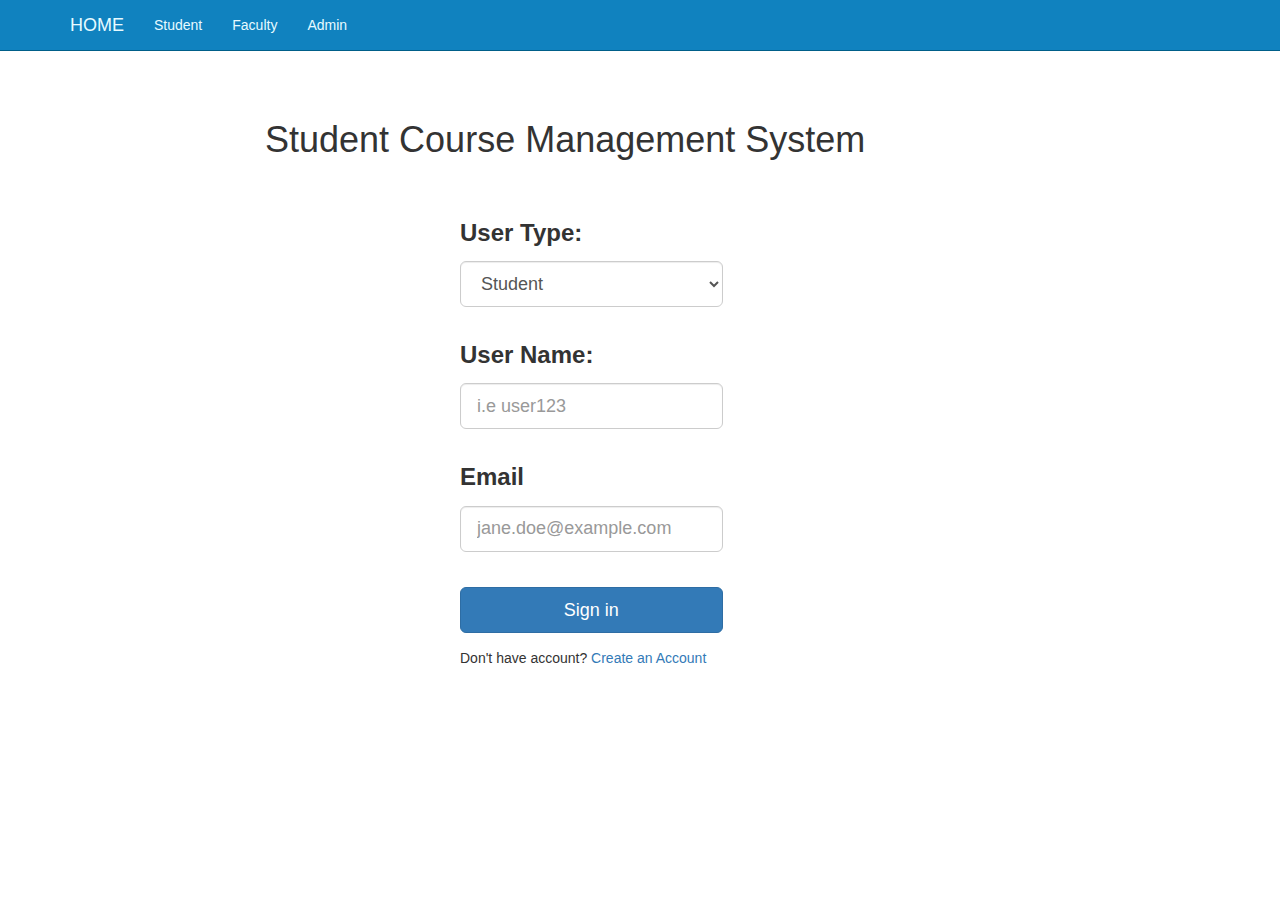
==== index.html @ 994ec931 "Initial commit" ====
<!DOCTYPE html>
<html lang="en">
<head>
    <meta charset="utf-8">
    <meta http-equiv="X-UA-Compatible" content="IE=edge">
    <meta name="viewport" content="width=device-width, initial-scale=1">
    <!-- The above 3 meta tags *must* come first in the head; any other head content must come *after* these tags -->
    <title>Bootstrap 101 Template</title>

    <!-- Bootstrap -->
    <link href="css/bootstrap.min.css" rel="stylesheet">
    <!--<link href="css/bootstrap.min.css" rel="stylesheet">-->
    <link href="css/main.css" rel="stylesheet">

    <!-- HTML5 shim and Respond.js for IE8 support of HTML5 elements and media queries -->
    <!-- WARNING: Respond.js doesn't work if you view the page via file:// -->
    <!--[if lt IE 9]>
    <script src="https://oss.maxcdn.com/html5shiv/3.7.2/html5shiv.min.js"></script>
    <script src="https://oss.maxcdn.com/respond/1.4.2/respond.min.js"></script>
    <![endif]-->
</head>
<body>
<nav class="navbar navbar-default navbar-fixed-top ">
    <div class="container">
        <div class="navbar-header">
            <button type="button" class="navbar-toggle collapsed" data-toggle="collapse" data-target="#navbar" aria-expanded="false" aria-controls="navbar">
                <span class="sr-only">Toggle navigation</span>
                <span class="icon-bar"></span>
                <span class="icon-bar"></span>
                <span class="icon-bar"></span>
            </button>
            <a class="navbar-brand" href="index.html">HOME</a>
        </div>
        <div id="navbar" class="collapse navbar-collapse">
            <ul class="nav navbar-nav">
                <li><a href="students.html">Student</a></li>
                <li><a href="faculty.html">Faculty</a></li>
                <li><a href="admin.html">Admin</a></li>

            </ul>
        </div>
    </div>
</nav>

<div class="container">

    <div class="row row-margin">
        <div class="col-md-2">

        </div>
        <div class="col-md-10">
            <h1>Student Course Management System</h1>
        </div>

    </div>
    <div class="row row-margin">
        <div class="col-md-4">
            <!-- Content -->
        </div>
        <div class="col-md-6">
            <form>
                <div class="row">
                    <div class="form-group col-md-6">
                        <h3> <label for="usertype">User Type:</label></h3>
                        <select id="usertype" class="form-control input-lg">
                            <option selected value="1">Student</option>
                            <option value="2">Faculty</option>
                            <option value="3">Admin</option>
                        </select>
                    </div>
                </div>
                <div class="row">
                    <div class="form-group col-md-6">
                        <h3> <label for="username">User Name:</label></h3>
                        <input type="text" class="form-control input-lg" id="username" placeholder="i.e user123">
                    </div>
                </div>
                <div class="row">
                    <div class="form-group col-md-6">
                        <h3> <label for="userpassword">Email</label></h3>
                        <input type="password" class="form-control input-lg" id="userpassword" placeholder="jane.doe@example.com">
                    </div>
                </div><br>
                <div class="row">
                    <div class="form-group col-md-6">
                        <div id="browse_app">
                            <a class="btn btn-lg btn-primary btn-block" href="students.html">Sign in</a>
                        </div>
                        <!--<button type="button" href="students.html" class="btn btn-lg btn-primary btn-block">Sign in</button>-->
                    </div>


                </div>
                <div class="row">
                    <div class="col-md-8">
                        <p>Don't have account? <a href="register.html">Create an Account</a></p>
                    </div>
                </div>
            </form>

        </div>
        <div class="col-md-2">
            <!-- Content -->
        </div>
    </div>
</div>

<!-- jQuery (necessary for Bootstrap's JavaScript plugins) -->
<script src="js/jquery.min.js"></script>
<!-- Include all compiled plugins (below), or include individual files as needed -->
<script src="js/bootstrap.min.js"></script>
<!--
<script src="js/bootstrap.min.js"></script>
-->
</body>
</html>
---- css/main.css ----
body { padding-top: 70px; }
/*

.enroll {
    background-color:#005f89 !important;
}
*/

.table th {
    text-align: center;
}

.table td {
    text-align: center;
}
.row-margin {
    margin-top: 30px;
    margin-bottom: 30px;
}

.navbar-default {
    background-color: #1082bf;
    border-color: #005f89;
}
.navbar-default .navbar-brand {
    color: #e7faff;
}
.navbar-default .navbar-brand:hover,
.navbar-default .navbar-brand:focus {
    color: #ffffff;
}
.navbar-default .navbar-text {
    color: #e7faff;
}
.navbar-default .navbar-nav > li > a {
    color: #e7faff;
}
.navbar-default .navbar-nav > li > a:hover,
.navbar-default .navbar-nav > li > a:focus {
    color: #ffffff;
}
.navbar-default .navbar-nav > .active > a,
.navbar-default .navbar-nav > .active > a:hover,
.navbar-default .navbar-nav > .active > a:focus {
    color: #ffffff;
    background-color: #005f89;
}
.navbar-default .navbar-nav > .open > a,
.navbar-default .navbar-nav > .open > a:hover,
.navbar-default .navbar-nav > .open > a:focus {
    color: #ffffff;
    background-color: #005f89;
}
.navbar-default .navbar-toggle {
    border-color: #005f89;
}
.navbar-default .navbar-toggle:hover,
.navbar-default .navbar-toggle:focus {
    background-color: #005f89;
}
.navbar-default .navbar-toggle .icon-bar {
    background-color: #e7faff;
}
.navbar-default .navbar-collapse,
.navbar-default .navbar-form {
    border-color: #e7faff;
}
.navbar-default .navbar-link {
    color: #e7faff;
}
.navbar-default .navbar-link:hover {
    color: #ffffff;
}

@media (max-width: 767px) {
    .navbar-default .navbar-nav .open .dropdown-menu > li > a {
        color: #e7faff;
    }
    .navbar-default .navbar-nav .open .dropdown-menu > li > a:hover,
    .navbar-default .navbar-nav .open .dropdown-menu > li > a:focus {
        color: #ffffff;
    }
    .navbar-default .navbar-nav .open .dropdown-menu > .active > a,
    .navbar-default .navbar-nav .open .dropdown-menu > .active > a:hover,
    .navbar-default .navbar-nav .open .dropdown-menu > .active > a:focus {
        color: #ffffff;
        background-color: #005f89;
    }
}
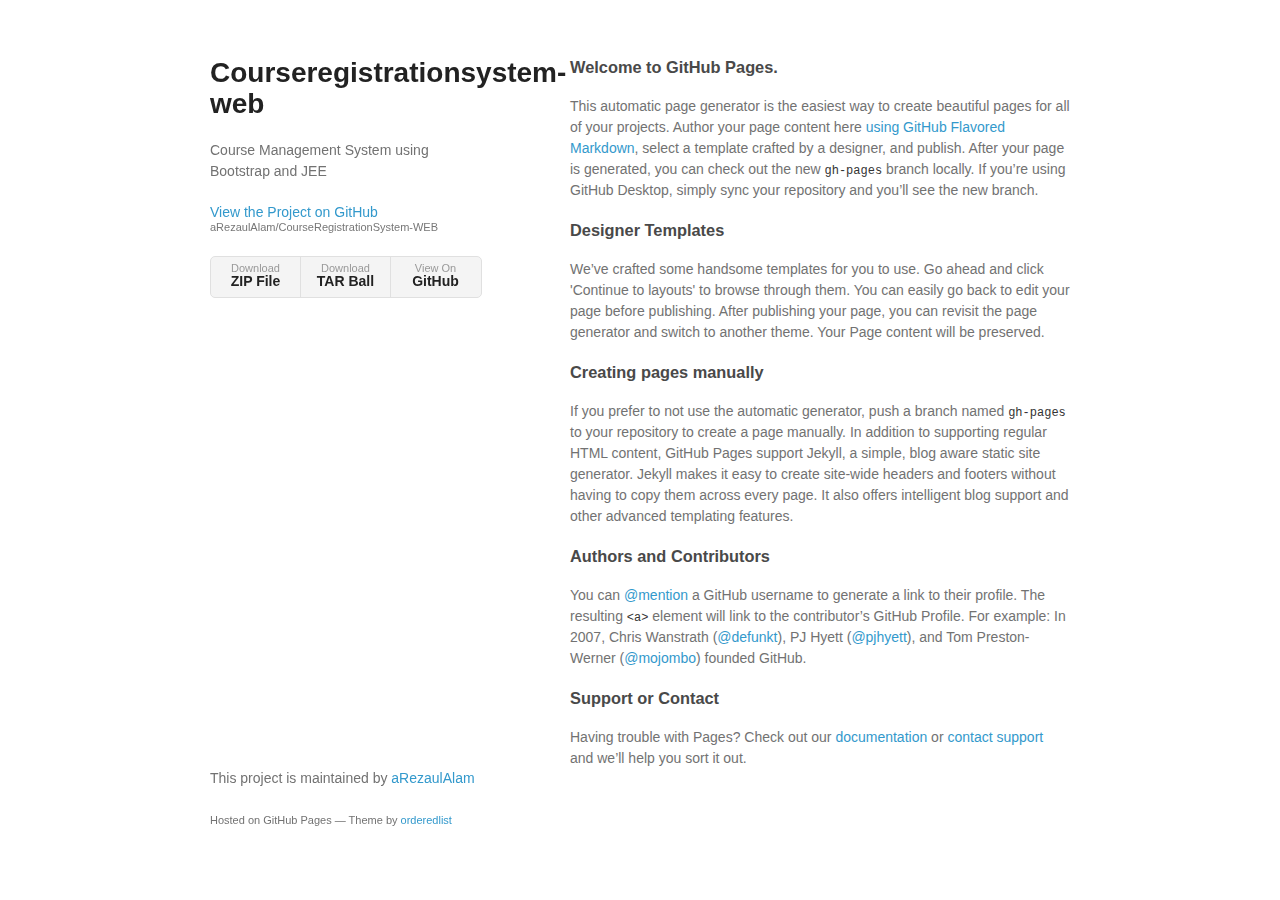
==== commit e0e5dfa5: "Create gh-pages branch via GitHub" ====
--- a/index.html
+++ b/index.html
@@ -1,116 +1,64 @@
-<!DOCTYPE html>
-<html lang="en">
-<head>
+<!doctype html>
+<html>
+  <head>
     <meta charset="utf-8">
-    <meta http-equiv="X-UA-Compatible" content="IE=edge">
-    <meta name="viewport" content="width=device-width, initial-scale=1">
-    <!-- The above 3 meta tags *must* come first in the head; any other head content must come *after* these tags -->
-    <title>Bootstrap 101 Template</title>
+    <meta http-equiv="X-UA-Compatible" content="chrome=1">
+    <title>Courseregistrationsystem-web by aRezaulAlam</title>
 
-    <!-- Bootstrap -->
-    <link href="css/bootstrap.min.css" rel="stylesheet">
-    <!--<link href="css/bootstrap.min.css" rel="stylesheet">-->
-    <link href="css/main.css" rel="stylesheet">
+    <link rel="stylesheet" href="stylesheets/styles.css">
+    <link rel="stylesheet" href="stylesheets/github-light.css">
+    <meta name="viewport" content="width=device-width">
+    <!--[if lt IE 9]>
+    <script src="//html5shiv.googlecode.com/svn/trunk/html5.js"></script>
+    <![endif]-->
+  </head>
+  <body>
+    <div class="wrapper">
+      <header>
+        <h1>Courseregistrationsystem-web</h1>
+        <p>Course Management System using Bootstrap and JEE</p>
 
-    <!-- HTML5 shim and Respond.js for IE8 support of HTML5 elements and media queries -->
-    <!-- WARNING: Respond.js doesn't work if you view the page via file:// -->
-    <!--[if lt IE 9]>
-    <script src="https://oss.maxcdn.com/html5shiv/3.7.2/html5shiv.min.js"></script>
-    <script src="https://oss.maxcdn.com/respond/1.4.2/respond.min.js"></script>
-    <![endif]-->
-</head>
-<body>
-<nav class="navbar navbar-default navbar-fixed-top ">
-    <div class="container">
-        <div class="navbar-header">
-            <button type="button" class="navbar-toggle collapsed" data-toggle="collapse" data-target="#navbar" aria-expanded="false" aria-controls="navbar">
-                <span class="sr-only">Toggle navigation</span>
-                <span class="icon-bar"></span>
-                <span class="icon-bar"></span>
-                <span class="icon-bar"></span>
-            </button>
-            <a class="navbar-brand" href="index.html">HOME</a>
-        </div>
-        <div id="navbar" class="collapse navbar-collapse">
-            <ul class="nav navbar-nav">
-                <li><a href="students.html">Student</a></li>
-                <li><a href="faculty.html">Faculty</a></li>
-                <li><a href="admin.html">Admin</a></li>
-
-            </ul>
-        </div>
-    </div>
-</nav>
-
-<div class="container">
-
-    <div class="row row-margin">
-        <div class="col-md-2">
-
-        </div>
-        <div class="col-md-10">
-            <h1>Student Course Management System</h1>
-        </div>
-
-    </div>
-    <div class="row row-margin">
-        <div class="col-md-4">
-            <!-- Content -->
-        </div>
-        <div class="col-md-6">
-            <form>
-                <div class="row">
-                    <div class="form-group col-md-6">
-                        <h3> <label for="usertype">User Type:</label></h3>
-                        <select id="usertype" class="form-control input-lg">
-                            <option selected value="1">Student</option>
-                            <option value="2">Faculty</option>
-                            <option value="3">Admin</option>
-                        </select>
-                    </div>
-                </div>
-                <div class="row">
-                    <div class="form-group col-md-6">
-                        <h3> <label for="username">User Name:</label></h3>
-                        <input type="text" class="form-control input-lg" id="username" placeholder="i.e user123">
-                    </div>
-                </div>
-                <div class="row">
-                    <div class="form-group col-md-6">
-                        <h3> <label for="userpassword">Email</label></h3>
-                        <input type="password" class="form-control input-lg" id="userpassword" placeholder="jane.doe@example.com">
-                    </div>
-                </div><br>
-                <div class="row">
-                    <div class="form-group col-md-6">
-                        <div id="browse_app">
-                            <a class="btn btn-lg btn-primary btn-block" href="students.html">Sign in</a>
-                        </div>
-                        <!--<button type="button" href="students.html" class="btn btn-lg btn-primary btn-block">Sign in</button>-->
-                    </div>
+        <p class="view"><a href="https://github.com/aRezaulAlam/CourseRegistrationSystem-WEB">View the Project on GitHub <small>aRezaulAlam/CourseRegistrationSystem-WEB</small></a></p>
 
 
-                </div>
-                <div class="row">
-                    <div class="col-md-8">
-                        <p>Don't have account? <a href="register.html">Create an Account</a></p>
-                    </div>
-                </div>
-            </form>
+        <ul>
+          <li><a href="https://github.com/aRezaulAlam/CourseRegistrationSystem-WEB/zipball/master">Download <strong>ZIP File</strong></a></li>
+          <li><a href="https://github.com/aRezaulAlam/CourseRegistrationSystem-WEB/tarball/master">Download <strong>TAR Ball</strong></a></li>
+          <li><a href="https://github.com/aRezaulAlam/CourseRegistrationSystem-WEB">View On <strong>GitHub</strong></a></li>
+        </ul>
+      </header>
+      <section>
+        <h3>
+<a id="welcome-to-github-pages" class="anchor" href="#welcome-to-github-pages" aria-hidden="true"><span aria-hidden="true" class="octicon octicon-link"></span></a>Welcome to GitHub Pages.</h3>
 
-        </div>
-        <div class="col-md-2">
-            <!-- Content -->
-        </div>
+<p>This automatic page generator is the easiest way to create beautiful pages for all of your projects. Author your page content here <a href="https://guides.github.com/features/mastering-markdown/">using GitHub Flavored Markdown</a>, select a template crafted by a designer, and publish. After your page is generated, you can check out the new <code>gh-pages</code> branch locally. If you’re using GitHub Desktop, simply sync your repository and you’ll see the new branch.</p>
+
+<h3>
+<a id="designer-templates" class="anchor" href="#designer-templates" aria-hidden="true"><span aria-hidden="true" class="octicon octicon-link"></span></a>Designer Templates</h3>
+
+<p>We’ve crafted some handsome templates for you to use. Go ahead and click 'Continue to layouts' to browse through them. You can easily go back to edit your page before publishing. After publishing your page, you can revisit the page generator and switch to another theme. Your Page content will be preserved.</p>
+
+<h3>
+<a id="creating-pages-manually" class="anchor" href="#creating-pages-manually" aria-hidden="true"><span aria-hidden="true" class="octicon octicon-link"></span></a>Creating pages manually</h3>
+
+<p>If you prefer to not use the automatic generator, push a branch named <code>gh-pages</code> to your repository to create a page manually. In addition to supporting regular HTML content, GitHub Pages support Jekyll, a simple, blog aware static site generator. Jekyll makes it easy to create site-wide headers and footers without having to copy them across every page. It also offers intelligent blog support and other advanced templating features.</p>
+
+<h3>
+<a id="authors-and-contributors" class="anchor" href="#authors-and-contributors" aria-hidden="true"><span aria-hidden="true" class="octicon octicon-link"></span></a>Authors and Contributors</h3>
+
+<p>You can <a href="https://help.github.com/articles/basic-writing-and-formatting-syntax/#mentioning-users-and-teams" class="user-mention">@mention</a> a GitHub username to generate a link to their profile. The resulting <code>&lt;a&gt;</code> element will link to the contributor’s GitHub Profile. For example: In 2007, Chris Wanstrath (<a href="https://github.com/defunkt" class="user-mention">@defunkt</a>), PJ Hyett (<a href="https://github.com/pjhyett" class="user-mention">@pjhyett</a>), and Tom Preston-Werner (<a href="https://github.com/mojombo" class="user-mention">@mojombo</a>) founded GitHub.</p>
+
+<h3>
+<a id="support-or-contact" class="anchor" href="#support-or-contact" aria-hidden="true"><span aria-hidden="true" class="octicon octicon-link"></span></a>Support or Contact</h3>
+
+<p>Having trouble with Pages? Check out our <a href="https://help.github.com/pages">documentation</a> or <a href="https://github.com/contact">contact support</a> and we’ll help you sort it out.</p>
+      </section>
+      <footer>
+        <p>This project is maintained by <a href="https://github.com/aRezaulAlam">aRezaulAlam</a></p>
+        <p><small>Hosted on GitHub Pages &mdash; Theme by <a href="https://github.com/orderedlist">orderedlist</a></small></p>
+      </footer>
     </div>
-</div>
-
-<!-- jQuery (necessary for Bootstrap's JavaScript plugins) -->
-<script src="js/jquery.min.js"></script>
-<!-- Include all compiled plugins (below), or include individual files as needed -->
-<script src="js/bootstrap.min.js"></script>
-<!--
-<script src="js/bootstrap.min.js"></script>
--->
-</body>
-</html>+    <script src="javascripts/scale.fix.js"></script>
+    
+  </body>
+</html>
--- a/stylesheets/styles.css
+++ b/stylesheets/styles.css
@@ -0,0 +1,324 @@
+@font-face {
+  font-family: 'Noto Sans';
+  font-weight: 400;
+  font-style: normal;
+  src: url('../fonts/Noto-Sans-regular/Noto-Sans-regular.eot');
+  src: url('../fonts/Noto-Sans-regular/Noto-Sans-regular.eot?#iefix') format('embedded-opentype'),
+       local('Noto Sans'),
+       local('Noto-Sans-regular'),
+       url('../fonts/Noto-Sans-regular/Noto-Sans-regular.woff2') format('woff2'),
+       url('../fonts/Noto-Sans-regular/Noto-Sans-regular.woff') format('woff'),
+       url('../fonts/Noto-Sans-regular/Noto-Sans-regular.ttf') format('truetype'),
+       url('../fonts/Noto-Sans-regular/Noto-Sans-regular.svg#NotoSans') format('svg');
+}
+
+@font-face {
+  font-family: 'Noto Sans';
+  font-weight: 700;
+  font-style: normal;
+  src: url('../fonts/Noto-Sans-700/Noto-Sans-700.eot');
+  src: url('../fonts/Noto-Sans-700/Noto-Sans-700.eot?#iefix') format('embedded-opentype'),
+       local('Noto Sans Bold'),
+       local('Noto-Sans-700'),
+       url('../fonts/Noto-Sans-700/Noto-Sans-700.woff2') format('woff2'),
+       url('../fonts/Noto-Sans-700/Noto-Sans-700.woff') format('woff'),
+       url('../fonts/Noto-Sans-700/Noto-Sans-700.ttf') format('truetype'),
+       url('../fonts/Noto-Sans-700/Noto-Sans-700.svg#NotoSans') format('svg');
+}
+
+@font-face {
+  font-family: 'Noto Sans';
+  font-weight: 400;
+  font-style: italic;
+  src: url('../fonts/Noto-Sans-italic/Noto-Sans-italic.eot');
+  src: url('../fonts/Noto-Sans-italic/Noto-Sans-italic.eot?#iefix') format('embedded-opentype'),
+       local('Noto Sans Italic'),
+       local('Noto-Sans-italic'),
+       url('../fonts/Noto-Sans-italic/Noto-Sans-italic.woff2') format('woff2'),
+       url('../fonts/Noto-Sans-italic/Noto-Sans-italic.woff') format('woff'),
+       url('../fonts/Noto-Sans-italic/Noto-Sans-italic.ttf') format('truetype'),
+       url('../fonts/Noto-Sans-italic/Noto-Sans-italic.svg#NotoSans') format('svg');
+}
+
+@font-face {
+  font-family: 'Noto Sans';
+  font-weight: 700;
+  font-style: italic;
+  src: url('../fonts/Noto-Sans-700italic/Noto-Sans-700italic.eot');
+  src: url('../fonts/Noto-Sans-700italic/Noto-Sans-700italic.eot?#iefix') format('embedded-opentype'),
+       local('Noto Sans Bold Italic'),
+       local('Noto-Sans-700italic'),
+       url('../fonts/Noto-Sans-700italic/Noto-Sans-700italic.woff2') format('woff2'),
+       url('../fonts/Noto-Sans-700italic/Noto-Sans-700italic.woff') format('woff'),
+       url('../fonts/Noto-Sans-700italic/Noto-Sans-700italic.ttf') format('truetype'),
+       url('../fonts/Noto-Sans-700italic/Noto-Sans-700italic.svg#NotoSans') format('svg');
+}
+
+body {
+  background-color: #fff;
+  padding:50px;
+  font: 14px/1.5 "Noto Sans", "Helvetica Neue", Helvetica, Arial, sans-serif;
+  color:#727272;
+  font-weight:400;
+}
+
+h1, h2, h3, h4, h5, h6 {
+  color:#222;
+  margin:0 0 20px;
+}
+
+p, ul, ol, table, pre, dl {
+  margin:0 0 20px;
+}
+
+h1, h2, h3 {
+  line-height:1.1;
+}
+
+h1 {
+  font-size:28px;
+}
+
+h2 {
+  color:#393939;
+}
+
+h3, h4, h5, h6 {
+  color:#494949;
+}
+
+a {
+  color:#39c;
+  text-decoration:none;
+}
+
+a:hover {
+  color:#069;
+}
+
+a small {
+  font-size:11px;
+  color:#777;
+  margin-top:-0.3em;
+  display:block;
+}
+
+a:hover small {
+  color:#777;
+}
+
+.wrapper {
+  width:860px;
+  margin:0 auto;
+}
+
+blockquote {
+  border-left:1px solid #e5e5e5;
+  margin:0;
+  padding:0 0 0 20px;
+  font-style:italic;
+}
+
+code, pre {
+  font-family:Monaco, Bitstream Vera Sans Mono, Lucida Console, Terminal, Consolas, Liberation Mono, DejaVu Sans Mono, Courier New, monospace;
+  color:#333;
+  font-size:12px;
+}
+
+pre {
+  padding:8px 15px;
+  background: #f8f8f8;
+  border-radius:5px;
+  border:1px solid #e5e5e5;
+  overflow-x: auto;
+}
+
+table {
+  width:100%;
+  border-collapse:collapse;
+}
+
+th, td {
+  text-align:left;
+  padding:5px 10px;
+  border-bottom:1px solid #e5e5e5;
+}
+
+dt {
+  color:#444;
+  font-weight:700;
+}
+
+th {
+  color:#444;
+}
+
+img {
+  max-width:100%;
+}
+
+header {
+  width:270px;
+  float:left;
+  position:fixed;
+  -webkit-font-smoothing:subpixel-antialiased;
+}
+
+header ul {
+  list-style:none;
+  height:40px;
+  padding:0;
+  background: #f4f4f4;
+  border-radius:5px;
+  border:1px solid #e0e0e0;
+  width:270px;
+}
+
+header li {
+  width:89px;
+  float:left;
+  border-right:1px solid #e0e0e0;
+  height:40px;
+}
+
+header li:first-child a {
+  border-radius:5px 0 0 5px;
+}
+
+header li:last-child a {
+  border-radius:0 5px 5px 0;
+}
+
+header ul a {
+  line-height:1;
+  font-size:11px;
+  color:#999;
+  display:block;
+  text-align:center;
+  padding-top:6px;
+  height:34px;
+}
+
+header ul a:hover {
+  color:#999;
+}
+
+header ul a:active {
+  background-color:#f0f0f0;
+}
+
+strong {
+  color:#222;
+  font-weight:700;
+}
+
+header ul li + li + li {
+  border-right:none;
+  width:89px;
+}
+
+header ul a strong {
+  font-size:14px;
+  display:block;
+  color:#222;
+}
+
+section {
+  width:500px;
+  float:right;
+  padding-bottom:50px;
+}
+
+small {
+  font-size:11px;
+}
+
+hr {
+  border:0;
+  background:#e5e5e5;
+  height:1px;
+  margin:0 0 20px;
+}
+
+footer {
+  width:270px;
+  float:left;
+  position:fixed;
+  bottom:50px;
+  -webkit-font-smoothing:subpixel-antialiased;
+}
+
+@media print, screen and (max-width: 960px) {
+
+  div.wrapper {
+    width:auto;
+    margin:0;
+  }
+
+  header, section, footer {
+    float:none;
+    position:static;
+    width:auto;
+  }
+
+  header {
+    padding-right:320px;
+  }
+
+  section {
+    border:1px solid #e5e5e5;
+    border-width:1px 0;
+    padding:20px 0;
+    margin:0 0 20px;
+  }
+
+  header a small {
+    display:inline;
+  }
+
+  header ul {
+    position:absolute;
+    right:50px;
+    top:52px;
+  }
+}
+
+@media print, screen and (max-width: 720px) {
+  body {
+    word-wrap:break-word;
+  }
+
+  header {
+    padding:0;
+  }
+
+  header ul, header p.view {
+    position:static;
+  }
+
+  pre, code {
+    word-wrap:normal;
+  }
+}
+
+@media print, screen and (max-width: 480px) {
+  body {
+    padding:15px;
+  }
+
+  header ul {
+    width:99%;
+  }
+
+  header li, header ul li + li + li {
+    width:33%;
+  }
+}
+
+@media print {
+  body {
+    padding:0.4in;
+    font-size:12pt;
+    color:#444;
+  }
+}
--- a/stylesheets/github-light.css
+++ b/stylesheets/github-light.css
@@ -0,0 +1,124 @@
+/*
+The MIT License (MIT)
+
+Copyright (c) 2015 GitHub, Inc.
+
+Permission is hereby granted, free of charge, to any person obtaining a copy
+of this software and associated documentation files (the "Software"), to deal
+in the Software without restriction, including without limitation the rights
+to use, copy, modify, merge, publish, distribute, sublicense, and/or sell
+copies of the Software, and to permit persons to whom the Software is
+furnished to do so, subject to the following conditions:
+
+The above copyright notice and this permission notice shall be included in all
+copies or substantial portions of the Software.
+
+THE SOFTWARE IS PROVIDED "AS IS", WITHOUT WARRANTY OF ANY KIND, EXPRESS OR
+IMPLIED, INCLUDING BUT NOT LIMITED TO THE WARRANTIES OF MERCHANTABILITY,
+FITNESS FOR A PARTICULAR PURPOSE AND NONINFRINGEMENT. IN NO EVENT SHALL THE
+AUTHORS OR COPYRIGHT HOLDERS BE LIABLE FOR ANY CLAIM, DAMAGES OR OTHER
+LIABILITY, WHETHER IN AN ACTION OF CONTRACT, TORT OR OTHERWISE, ARISING FROM,
+OUT OF OR IN CONNECTION WITH THE SOFTWARE OR THE USE OR OTHER DEALINGS IN THE
+SOFTWARE.
+
+*/
+
+.pl-c /* comment */ {
+  color: #969896;
+}
+
+.pl-c1      /* constant, markup.raw, meta.diff.header, meta.module-reference, meta.property-name, support, support.constant, support.variable, variable.other.constant */,
+.pl-s .pl-v /* string variable */ {
+  color: #0086b3;
+}
+
+.pl-e  /* entity */,
+.pl-en /* entity.name */ {
+  color: #795da3;
+}
+
+.pl-s .pl-s1 /* string source */,
+.pl-smi      /* storage.modifier.import, storage.modifier.package, storage.type.java, variable.other, variable.parameter.function */ {
+  color: #333;
+}
+
+.pl-ent /* entity.name.tag */ {
+  color: #63a35c;
+}
+
+.pl-k /* keyword, storage, storage.type */ {
+  color: #a71d5d;
+}
+
+.pl-pds              /* punctuation.definition.string, string.regexp.character-class */,
+.pl-s                /* string */,
+.pl-s .pl-pse .pl-s1 /* string punctuation.section.embedded source */,
+.pl-sr               /* string.regexp */,
+.pl-sr .pl-cce       /* string.regexp constant.character.escape */,
+.pl-sr .pl-sra       /* string.regexp string.regexp.arbitrary-repitition */,
+.pl-sr .pl-sre       /* string.regexp source.ruby.embedded */ {
+  color: #183691;
+}
+
+.pl-v /* variable */ {
+  color: #ed6a43;
+}
+
+.pl-id /* invalid.deprecated */ {
+  color: #b52a1d;
+}
+
+.pl-ii /* invalid.illegal */ {
+  background-color: #b52a1d;
+  color: #f8f8f8;
+}
+
+.pl-sr .pl-cce /* string.regexp constant.character.escape */ {
+  color: #63a35c;
+  font-weight: bold;
+}
+
+.pl-ml /* markup.list */ {
+  color: #693a17;
+}
+
+.pl-mh        /* markup.heading */,
+.pl-mh .pl-en /* markup.heading entity.name */,
+.pl-ms        /* meta.separator */ {
+  color: #1d3e81;
+  font-weight: bold;
+}
+
+.pl-mq /* markup.quote */ {
+  color: #008080;
+}
+
+.pl-mi /* markup.italic */ {
+  color: #333;
+  font-style: italic;
+}
+
+.pl-mb /* markup.bold */ {
+  color: #333;
+  font-weight: bold;
+}
+
+.pl-md /* markup.deleted, meta.diff.header.from-file */ {
+  background-color: #ffecec;
+  color: #bd2c00;
+}
+
+.pl-mi1 /* markup.inserted, meta.diff.header.to-file */ {
+  background-color: #eaffea;
+  color: #55a532;
+}
+
+.pl-mdr /* meta.diff.range */ {
+  color: #795da3;
+  font-weight: bold;
+}
+
+.pl-mo /* meta.output */ {
+  color: #1d3e81;
+}
+
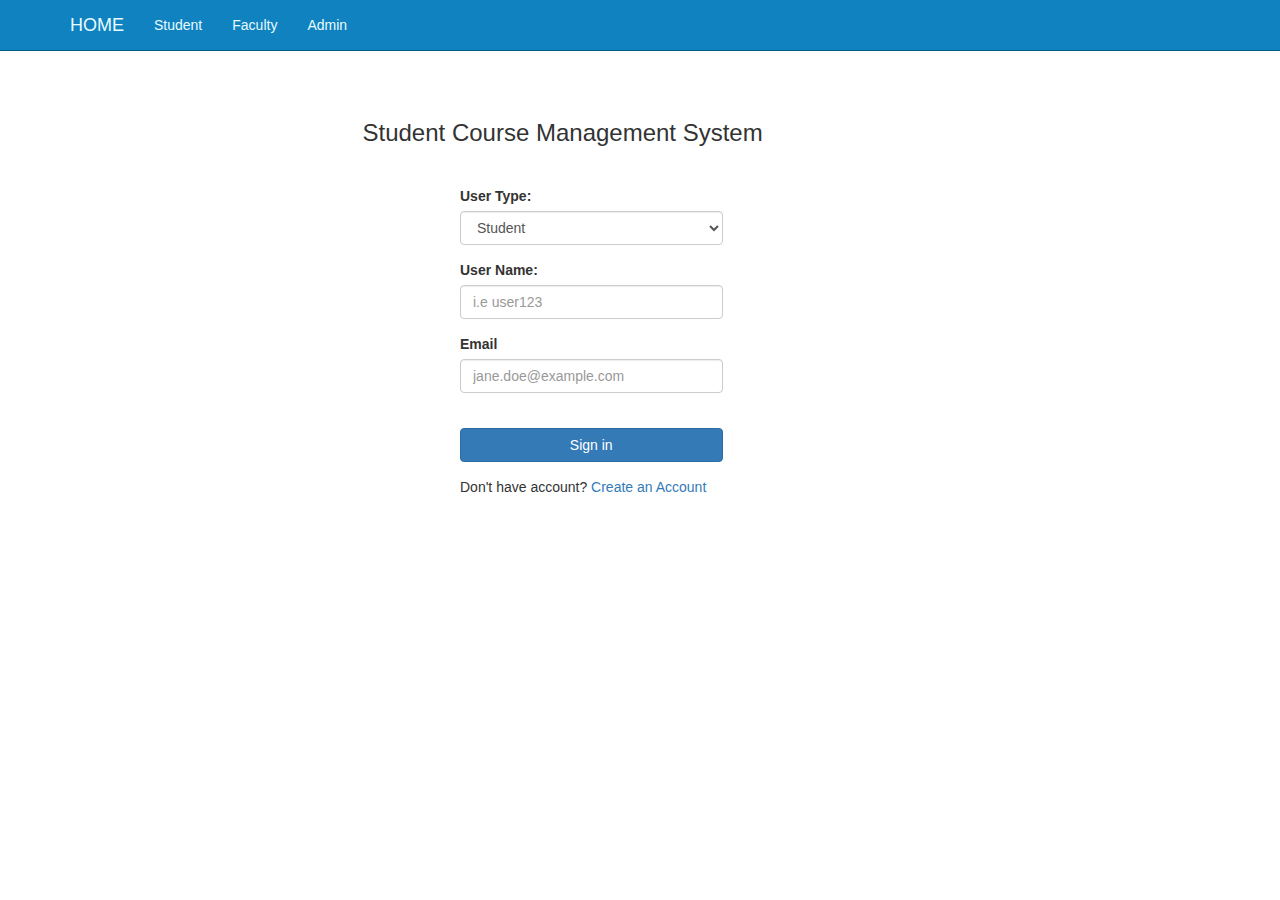
==== commit 07101bdb: "Font changed to normal" ====
--- a/index.html
+++ b/index.html
@@ -1,64 +1,116 @@
-<!doctype html>
-<html>
-  <head>
+<!DOCTYPE html>
+<html lang="en">
+<head>
     <meta charset="utf-8">
-    <meta http-equiv="X-UA-Compatible" content="chrome=1">
-    <title>Courseregistrationsystem-web by aRezaulAlam</title>
+    <meta http-equiv="X-UA-Compatible" content="IE=edge">
+    <meta name="viewport" content="width=device-width, initial-scale=1">
+    <!-- The above 3 meta tags *must* come first in the head; any other head content must come *after* these tags -->
+    <title>Bootstrap 101 Template</title>
 
-    <link rel="stylesheet" href="stylesheets/styles.css">
-    <link rel="stylesheet" href="stylesheets/github-light.css">
-    <meta name="viewport" content="width=device-width">
+    <!-- Bootstrap -->
+    <link href="css/bootstrap.min.css" rel="stylesheet">
+    <!--<link href="css/bootstrap.min.css" rel="stylesheet">-->
+    <link href="css/main.css" rel="stylesheet">
+
+    <!-- HTML5 shim and Respond.js for IE8 support of HTML5 elements and media queries -->
+    <!-- WARNING: Respond.js doesn't work if you view the page via file:// -->
     <!--[if lt IE 9]>
-    <script src="//html5shiv.googlecode.com/svn/trunk/html5.js"></script>
+    <script src="https://oss.maxcdn.com/html5shiv/3.7.2/html5shiv.min.js"></script>
+    <script src="https://oss.maxcdn.com/respond/1.4.2/respond.min.js"></script>
     <![endif]-->
-  </head>
-  <body>
-    <div class="wrapper">
-      <header>
-        <h1>Courseregistrationsystem-web</h1>
-        <p>Course Management System using Bootstrap and JEE</p>
+</head>
+<body>
+<nav class="navbar navbar-default navbar-fixed-top ">
+    <div class="container">
+        <div class="navbar-header">
+            <button type="button" class="navbar-toggle collapsed" data-toggle="collapse" data-target="#navbar" aria-expanded="false" aria-controls="navbar">
+                <span class="sr-only">Toggle navigation</span>
+                <span class="icon-bar"></span>
+                <span class="icon-bar"></span>
+                <span class="icon-bar"></span>
+            </button>
+            <a class="navbar-brand" href="index.html">HOME</a>
+        </div>
+        <div id="navbar" class="collapse navbar-collapse">
+            <ul class="nav navbar-nav">
+                <li><a href="students.html">Student</a></li>
+                <li><a href="faculty.html">Faculty</a></li>
+                <li><a href="admin.html">Admin</a></li>
 
-        <p class="view"><a href="https://github.com/aRezaulAlam/CourseRegistrationSystem-WEB">View the Project on GitHub <small>aRezaulAlam/CourseRegistrationSystem-WEB</small></a></p>
+            </ul>
+        </div>
+    </div>
+</nav>
+
+<div class="container">
+
+    <div class="row row-margin">
+        <div class="col-md-3">
+
+        </div>
+        <div class="col-md-9">
+            <h3>Student Course Management System</h3>
+        </div>
+
+    </div>
+    <div class="row row-margin">
+        <div class="col-md-4">
+            <!-- Content -->
+        </div>
+        <div class="col-md-6">
+            <form>
+                <div class="row">
+                    <div class="form-group col-md-6">
+                         <label for="usertype">User Type:</label>
+                        <select id="usertype" class="form-control ">
+                            <option selected value="1">Student</option>
+                            <option value="2">Faculty</option>
+                            <option value="3">Admin</option>
+                        </select>
+                    </div>
+                </div>
+                <div class="row">
+                    <div class="form-group col-md-6">
+                         <label for="username">User Name:</label>
+                        <input type="text" class="form-control" id="username" placeholder="i.e user123">
+                    </div>
+                </div>
+                <div class="row">
+                    <div class="form-group col-md-6">
+                       <label for="userpassword">Email</label>
+                        <input type="password" class="form-control" id="userpassword" placeholder="jane.doe@example.com">
+                    </div>
+                </div><br>
+                <div class="row">
+                    <div class="form-group col-md-6">
+                        <div id="browse_app">
+                            <a class="btn  btn-primary btn-block" href="students.html">Sign in</a>
+                        </div>
+                        <!--<button type="button" href="students.html" class="btn btn-lg btn-primary btn-block">Sign in</button>-->
+                    </div>
 
 
-        <ul>
-          <li><a href="https://github.com/aRezaulAlam/CourseRegistrationSystem-WEB/zipball/master">Download <strong>ZIP File</strong></a></li>
-          <li><a href="https://github.com/aRezaulAlam/CourseRegistrationSystem-WEB/tarball/master">Download <strong>TAR Ball</strong></a></li>
-          <li><a href="https://github.com/aRezaulAlam/CourseRegistrationSystem-WEB">View On <strong>GitHub</strong></a></li>
-        </ul>
-      </header>
-      <section>
-        <h3>
-<a id="welcome-to-github-pages" class="anchor" href="#welcome-to-github-pages" aria-hidden="true"><span aria-hidden="true" class="octicon octicon-link"></span></a>Welcome to GitHub Pages.</h3>
+                </div>
+                <div class="row">
+                    <div class="col-md-8">
+                        <p>Don't have account? <a href="register.html">Create an Account</a></p>
+                    </div>
+                </div>
+            </form>
 
-<p>This automatic page generator is the easiest way to create beautiful pages for all of your projects. Author your page content here <a href="https://guides.github.com/features/mastering-markdown/">using GitHub Flavored Markdown</a>, select a template crafted by a designer, and publish. After your page is generated, you can check out the new <code>gh-pages</code> branch locally. If you’re using GitHub Desktop, simply sync your repository and you’ll see the new branch.</p>
+        </div>
+        <div class="col-md-2">
+            <!-- Content -->
+        </div>
+    </div>
+</div>
 
-<h3>
-<a id="designer-templates" class="anchor" href="#designer-templates" aria-hidden="true"><span aria-hidden="true" class="octicon octicon-link"></span></a>Designer Templates</h3>
-
-<p>We’ve crafted some handsome templates for you to use. Go ahead and click 'Continue to layouts' to browse through them. You can easily go back to edit your page before publishing. After publishing your page, you can revisit the page generator and switch to another theme. Your Page content will be preserved.</p>
-
-<h3>
-<a id="creating-pages-manually" class="anchor" href="#creating-pages-manually" aria-hidden="true"><span aria-hidden="true" class="octicon octicon-link"></span></a>Creating pages manually</h3>
-
-<p>If you prefer to not use the automatic generator, push a branch named <code>gh-pages</code> to your repository to create a page manually. In addition to supporting regular HTML content, GitHub Pages support Jekyll, a simple, blog aware static site generator. Jekyll makes it easy to create site-wide headers and footers without having to copy them across every page. It also offers intelligent blog support and other advanced templating features.</p>
-
-<h3>
-<a id="authors-and-contributors" class="anchor" href="#authors-and-contributors" aria-hidden="true"><span aria-hidden="true" class="octicon octicon-link"></span></a>Authors and Contributors</h3>
-
-<p>You can <a href="https://help.github.com/articles/basic-writing-and-formatting-syntax/#mentioning-users-and-teams" class="user-mention">@mention</a> a GitHub username to generate a link to their profile. The resulting <code>&lt;a&gt;</code> element will link to the contributor’s GitHub Profile. For example: In 2007, Chris Wanstrath (<a href="https://github.com/defunkt" class="user-mention">@defunkt</a>), PJ Hyett (<a href="https://github.com/pjhyett" class="user-mention">@pjhyett</a>), and Tom Preston-Werner (<a href="https://github.com/mojombo" class="user-mention">@mojombo</a>) founded GitHub.</p>
-
-<h3>
-<a id="support-or-contact" class="anchor" href="#support-or-contact" aria-hidden="true"><span aria-hidden="true" class="octicon octicon-link"></span></a>Support or Contact</h3>
-
-<p>Having trouble with Pages? Check out our <a href="https://help.github.com/pages">documentation</a> or <a href="https://github.com/contact">contact support</a> and we’ll help you sort it out.</p>
-      </section>
-      <footer>
-        <p>This project is maintained by <a href="https://github.com/aRezaulAlam">aRezaulAlam</a></p>
-        <p><small>Hosted on GitHub Pages &mdash; Theme by <a href="https://github.com/orderedlist">orderedlist</a></small></p>
-      </footer>
-    </div>
-    <script src="javascripts/scale.fix.js"></script>
-    
-  </body>
-</html>
+<!-- jQuery (necessary for Bootstrap's JavaScript plugins) -->
+<script src="js/jquery.min.js"></script>
+<!-- Include all compiled plugins (below), or include individual files as needed -->
+<script src="js/bootstrap.min.js"></script>
+<!--
+<script src="js/bootstrap.min.js"></script>
+-->
+</body>
+</html>--- a/css/main.css
+++ b/css/main.css
@@ -0,0 +1,89 @@
+body { padding-top: 70px; }
+/*
+
+.enroll {
+    background-color:#005f89 !important;
+}
+*/
+
+.table th {
+    text-align: center;
+}
+
+.table td {
+    text-align: center;
+}
+.row-margin {
+    margin-top: 30px;
+    margin-bottom: 30px;
+}
+
+.navbar-default {
+    background-color: #1082bf;
+    border-color: #005f89;
+}
+.navbar-default .navbar-brand {
+    color: #e7faff;
+}
+.navbar-default .navbar-brand:hover,
+.navbar-default .navbar-brand:focus {
+    color: #ffffff;
+}
+.navbar-default .navbar-text {
+    color: #e7faff;
+}
+.navbar-default .navbar-nav > li > a {
+    color: #e7faff;
+}
+.navbar-default .navbar-nav > li > a:hover,
+.navbar-default .navbar-nav > li > a:focus {
+    color: #ffffff;
+}
+.navbar-default .navbar-nav > .active > a,
+.navbar-default .navbar-nav > .active > a:hover,
+.navbar-default .navbar-nav > .active > a:focus {
+    color: #ffffff;
+    background-color: #005f89;
+}
+.navbar-default .navbar-nav > .open > a,
+.navbar-default .navbar-nav > .open > a:hover,
+.navbar-default .navbar-nav > .open > a:focus {
+    color: #ffffff;
+    background-color: #005f89;
+}
+.navbar-default .navbar-toggle {
+    border-color: #005f89;
+}
+.navbar-default .navbar-toggle:hover,
+.navbar-default .navbar-toggle:focus {
+    background-color: #005f89;
+}
+.navbar-default .navbar-toggle .icon-bar {
+    background-color: #e7faff;
+}
+.navbar-default .navbar-collapse,
+.navbar-default .navbar-form {
+    border-color: #e7faff;
+}
+.navbar-default .navbar-link {
+    color: #e7faff;
+}
+.navbar-default .navbar-link:hover {
+    color: #ffffff;
+}
+
+@media (max-width: 767px) {
+    .navbar-default .navbar-nav .open .dropdown-menu > li > a {
+        color: #e7faff;
+    }
+    .navbar-default .navbar-nav .open .dropdown-menu > li > a:hover,
+    .navbar-default .navbar-nav .open .dropdown-menu > li > a:focus {
+        color: #ffffff;
+    }
+    .navbar-default .navbar-nav .open .dropdown-menu > .active > a,
+    .navbar-default .navbar-nav .open .dropdown-menu > .active > a:hover,
+    .navbar-default .navbar-nav .open .dropdown-menu > .active > a:focus {
+        color: #ffffff;
+        background-color: #005f89;
+    }
+}